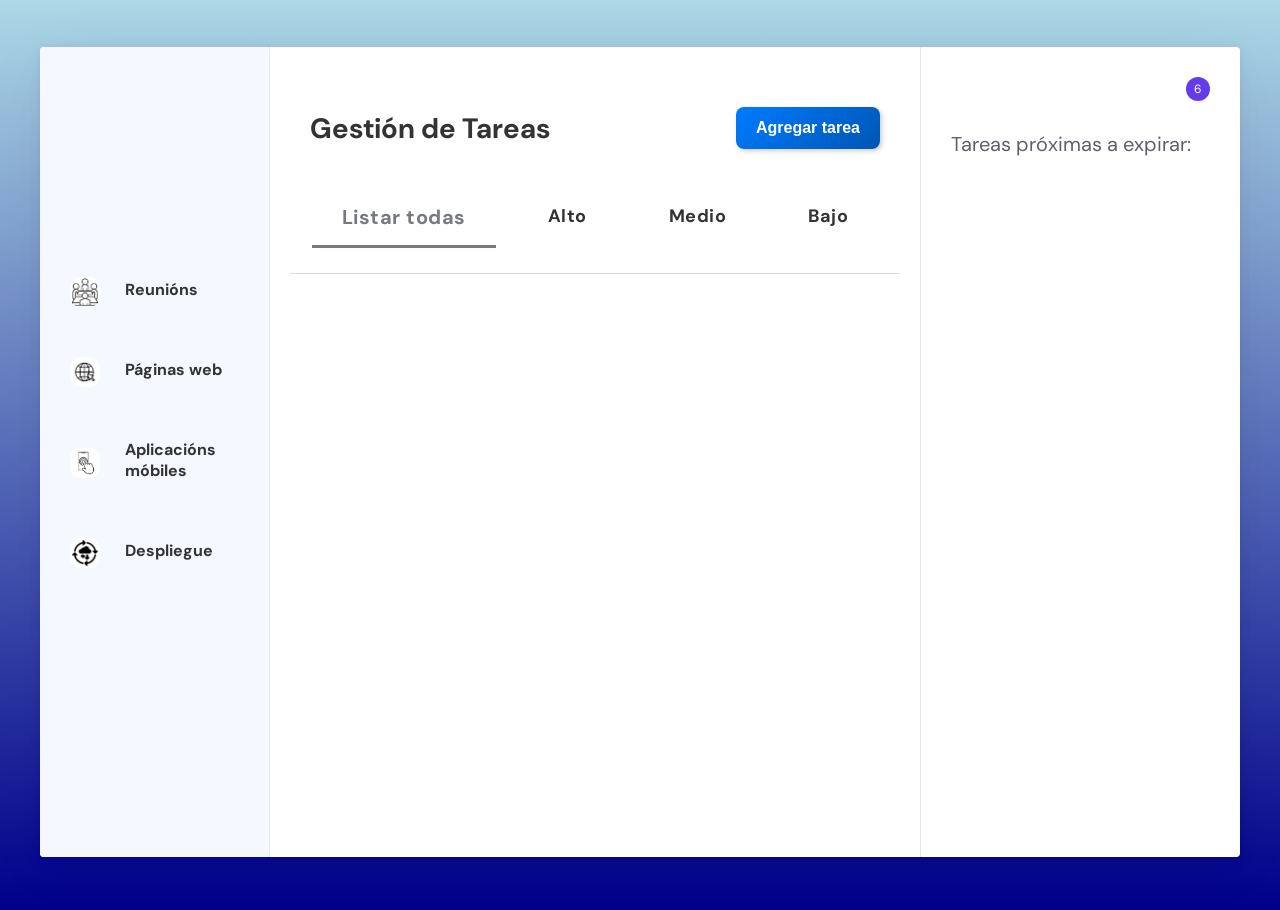
==== index.html @ d854b8dd "x" ====
<!DOCTYPE html>
<html lang="ht
" dir="ltr">

<head>
  <meta charset="utf-8">
  <title>Gestor de Tareas</title>
  <link rel="stylesheet" href="style.css">
</head>

<body>
  <div class="task-manager">
    <!-- left bar starts -->
    <div class="left-bar">
      <div class="upper-part">
        <!-- <div class="actions">
          <div class="circle"></div>
          <div class="circle-2"></div>
        </div> -->
      </div>

      <!-- left content starts -->
      <div class="left-content">
        <ul class="action-list">
          <li class="item">
            <img src="images/reuniones.jpg" alt="task-image" class="task-image-menu"/>
            <input class="nav-priority" name="category-filter" type="radio" id="opt-5" />
            <label class="priority" for="opt-5">Reunións</label>
          </li>
          <li class="item">
            <img src="images/web.jpg" alt="task-image" class="task-image-menu"/>
            <input class="nav-priority" name="category-filter" type="radio" id="opt-6" />
            <label class="priority" for="opt-6">Páginas web</label>
          </li>
          <li class="item">
            <img src="images/aplicaciones.jpg" alt="task-image" class="task-image-menu"/>
            <input class="nav-priority" name="category-filter" type="radio" id="opt-7" />
            <label class="priority" for="opt-7">Aplicacións móbiles</label>
          </li>
          <li class="item">
            <img src="images/despliegue.jpg" alt="task-image" class="task-image-menu"/>
            <input class="nav-priority" name="category-filter" type="radio" id="opt-8" />
            <label class="priority" for="opt-8">Despliegue</label>
          </li>
        </ul>
      </div>
      <!-- left content ends -->
    </div>
    <!-- left bar ends -->

    <!-- page content starts -->
    <div class="page-content">
      <div class="header">
        <div>Gestión de Tareas</div>
        <button id="show-form-btn" class="btn-show-form">Agregar tarea</button>
      </div>


      <div>

      </div>
      <!-- contnet categories starts -->
      <div class="content-categories">
        <div class="label-wrapper">
          <input class="nav-item" name="nav" type="radio" id="opt-1" />
          <label class="category" for="opt-1">Listar todas</label>
        </div>
        <div class="label-wrapper">
          <input class="nav-item" name="nav" type="radio" id="opt-2" checked />
          <label class="category" for="opt-2">Alto</label>
        </div>
        <div class="label-wrapper">
          <input class="nav-item" name="nav" type="radio" id="opt-3" />
          <label class="category" for="opt-3">Medio</label>
        </div>
        <div class="label-wrapper">
          <input class="nav-item" name="nav" type="radio" id="opt-4" />
          <label class="category" for="opt-4">Bajo</label>
        </div>
      </div>
      <!--  -->
      <!-- contemt categories ends -->
      <!-- tasks wrapper starts -->
      <div class="tasks-wrapper">


      </div>
      <!-- tasks wrapper ends -->
    </div>
    <!--  -->
    <!-- page content ends -->

    <!-- right bar starts -->
    <div class="right-bar">
      <div class="top-part">
        <img class="feather feather-users" src="svg/users.svg" alt="" />
        <div class="count">6</div>
      </div>
      <div class="header">Tareas próximas a expirar:</div>
      <div class="right-content">

      </div>
    </div>
    <!-- right bar ends -->


  </div>
    <!-- Formulario para crear tarea (oculto inicialmente) -->
    <div id="task-form-container" class="task-form" style="display: none;">
      <!-- Cerrar formulario -->
      <div class="close-btn" id="close-form-btn">&times;</div> 
      <form action="#" method="POST">
        <div class="form-group">
          <label for="task-name">Nombre de la Tarea</label>
          <input type="text" id="task-name" name="task-name" placeholder="Escribe el nombre de la tarea" required />
        </div>
  
        <div class="form-group">
          <label for="task-description">Descripción</label>
          <textarea id="task-description" name="task-description" placeholder="Escribe una breve descripción" required></textarea>
        </div>
  
        <div class="form-group">
          <label for="task-priority">Prioridad</label>
          <select id="task-priority" name="task-priority" required>
            <option value="alta">Alta</option>
            <option value="media">Media</option>
            <option value="baja">Baja</option>
          </select>
        </div>
  
        <div class="form-group">
          <label for="task-category">Categoría</label>
          <select id="task-category" name="task-category" required>
            <option value="reunion">Reunión</option>
            <option value="dev-web">Desarrollo Página Web</option>
            <option value="dev-app">Desarrollo Aplicación Móvil</option>
            <option value="despliegue">Despliegue</option>
          </select>
        </div>
  
        <div class="form-group">
          <label for="task-image">Imagen de la Tarea</label>
          <input type="file" id="task-image" name="task-image" accept="image/*" />
        </div>
  
        <div class="form-group">
          <label for="task-start-date">Fecha de Inicio</label>
          <input type="date" id="task-start-date" name="task-start-date" required />
        </div>
  
        <div class="form-group">
          <label for="task-end-date">Fecha de Fin</label>
          <input type="date" id="task-end-date" name="task-end-date" required />
        </div>
  
        <button type="submit" class="btn-submit btn-show-form">Guardar</button>
      </form>
    </div>
    
    <div><img src="" alt=""></div>


    <!-- Enlace js -->
  <script src="scriptFuncionalidad.js"></script>
    
</body>

</html>
---- style.css ----
@import url('https://fonts.googleapis.com/css2?family=DM+Sans:wght@400;500;700&display=swap');

* {
  box-sizing: border-box;
  outline: none;
}

:root {
  --bg-color: #f5f8ff;
  --main-color: #353536;
  --secondary-color: #8e92a4;
  --main-text-color: #5d606b;
  --secondary-dark-color: #9496a5;
  --tag-color-one: #e0fbf6;
  --tag-color-text-one: #58c2a9;
  --tag-color-two: #ece7fe;
  --tag-color-text-two: #8972f3;
  --tag-color-three: #fde7ea;
  --tag-color-text-three: #e77f89;
  --tag-color-four: #f7f8fc;
  --tag-color-text-four: #a0a6b5;
  --checkbox-color: #009e90;
  --button-color: #49beb7;
  --box-color: #fff1d6;
  --box-color-2: #d3e6ff;
  --box-color-3: #ffd9d9;
  --box-color-4: #daffe5;
  --task-color: #777982;
}

body,
.item,
.top-part,
.top-part .count {
  display: flex;
  align-items: center;
}

body {
  margin: 0;
  justify-content: center;
  flex-direction: column;
  overflow: auto;
  width: 100%;
  height: 100vh;
  padding: 20px;
  font-family: 'DM Sans', sans-serif;
  font-size: 12px;
  background-image: linear-gradient(lightblue,darkblue);
  background-blend-mode: overlay, multiply, color, normal;
  margin-top: 10px;
}

ul {
  list-style-type: none;
  padding: 0;
}

.task-manager {
  display: flex;
  justify-content: space-between;
  width: 100%;
  max-width: 1200px;
  height: 90vh;
  max-height: 900px;
  background: #fff;
  border-radius: 4px;
  box-shadow: 0 0.3px 2.2px rgba(0, 0, 0, 0.011), 0 0.7px 5.3px rgba(0, 0, 0, 0.016),
    0 1.3px 10px rgba(0, 0, 0, 0.02), 0 2.2px 17.9px rgba(0, 0, 0, 0.024),
    0 4.2px 33.4px rgba(0, 0, 0, 0.029), 0 10px 80px rgba(0, 0, 0, 0.04);
  overflow: hidden;
}

.left-bar {
  background-color: var(--bg-color);
  width: 230px;
  border-right: 1px solid #e3e7f7;
  position: relative;
}

.left-content {
  padding: 40px;

}

.item {
  color: var(--main-color);
  margin-bottom: 14px;
  font-weight: 500;
}

.item img {
  width: 14px;
  height: 14px;
  color: currentcolor;
  margin-right: 10px;
}

/* .actions {
  padding: 12px;
  display: flex;
  justify-content: space-between;
}

.circle {
  border-radius: 50%;
  width: 10px;
  height: 10px;
  background-color: #fe4d46;
  box-shadow: 14px 0 0 0 #fbc023, 28px 0 0 0 #7dd21f;
}

.circle-2 {
  border-radius: 50%;
  width: 4px;
  height: 4px;
  background-color: #d5d7e3;
  box-shadow: -6px 0 0 0 #d5d7e3, 6px 0 0 0 #d5d7e3;
} */

.page-content {
  display: flex;
  flex-direction: column;
  flex: 1;
  padding: 40px 20px 0 20px;
}

/* Cabecera */
.page-content .header {
  display: flex;
  justify-content: space-between;
  align-items: center;
  padding: 20px;
  color: #333;
  
}

.page-content .header div {
  font-size: 28px;
  font-weight: bold;
  color: linear-gradient(135deg, #007bff, #0056b3);
}


.content-categories {
  display: flex;
  justify-content: space-evenly;
  width: 100%;
  border-bottom: 1px solid #ddd;
  padding: 20px 0;
}

.nav-item {
  display: none;
}

/* Estilos generales para los filtros */
.category {
  font-weight: bold;
  font-size: 18px;
  letter-spacing: 0.5px;
  padding: 15px 30px;
  transition: all 0.3s ease;
}

/* Ajustes de color cuando un filtro está seleccionado */
#opt-1:checked + label {
  color: var(--task-color);
  border-bottom: 3px solid var(--task-color);
  font-size: 20px; 
}

#opt-2:checked + label { /* Alto (Rojo) */
  color: #e77f89;
  border-bottom: 3px solid #e77f89;
  font-size: 20px;
}

#opt-3:checked + label { /* Medio (Amarillo) */
  color: #fbc023;
  border-bottom: 3px solid #fbc023;
  font-size: 20px;
}

#opt-4:checked + label { /* Bajo (Verde) */
  color: #58c2a9;
  border-bottom: 3px solid #58c2a9;
  font-size: 20px;
}

/* Efecto al pasar el ratón sobre los filtros */
.category:hover {
  opacity: 0.8;
  transform: scale(1.1);
}

/*  */
.task-item {
  display: none;
}

.tasks-wrapper {
  padding: 30px 0;
  flex: 1;
  overflow-y: auto;
  height: 100%;
  padding-right: 8px;
}

.task {
  display: flex;
  justify-content: space-between;
  position: relative;
  margin-bottom: 16px;
  padding-left: 30px;
  color: var(--task-color);
  font-size: 13px;
  font-weight: 500;
}

.task:hover {
  transform: translatex(2px);
}

.task label {
  cursor: pointer;
}

label .label-text {
  position: relative;
}

label .label-text:before {
  content: '';
  position: absolute;
  width: 14px;
  height: 14px;
  border: 1px solid #ddd;
  border-radius: 2px;
  left: -24px;
  transition: 0.2s ease;
}

.task-item:checked + label .label-text:before {
  background-color: var(--checkbox-color);
  border: none;
  background-image: url('svg/check.svg');
  background-repeat: no-repeat;
  background-size: 10px;
  background-position: center;
  border: 1px solid var(--checkbox-color);
}

.tag {
  font-size: 10px;
  padding: 4px 8px;
  border-radius: 20px;
}

.tag.approved {
  background-color: var(--tag-color-one);
  color: var(--tag-color-text-one);
}

.tag.progress {
  background-color: var(--tag-color-two);
  color: var(--tag-color-text-two);
}

.tag.review {
  background-color: var(--tag-color-three);
  color: var(--tag-color-text-three);
}

.tag.waiting {
  background-color: var(--tag-color-four);
  color: var(--tag-color-text-four);
}

.upcoming {
  border-bottom: 1px solid #ddd;
  padding-bottom: 30px;
  margin-bottom: 30px;
}

.members {
  display: flex;
  margin-top: 14px;
}

.members img {
  border-radius: 50%;
  width: 30px;
  height: 30px;
  margin-right: 4px;
  object-fit: cover;
}

.right-bar {
  width: 320px;
  border-left: 1px solid #e3e7f7;
  display: flex;
  flex-direction: column;
}

.right-bar .header {
  font-size: 20px;
  color: var(--main-text-color);
  margin-left: 30px;
}

.top-part {
  padding: 30px;
  align-self: flex-end;
}

.top-part img {
  width: 14px;
  height: 14px;
  color: var(--main-color);
  margin-right: 14px;
}

.top-part .count {
  font-size: 12px;
  border-radius: 50%;
  width: 24px;
  height: 24px;
  background-color: #623ce8;
  color: #fff;
  justify-content: center;
}

.right-content {
  padding: 10px 40px;
  overflow-y: auto;
  flex: 1;
}

.task-box {
  position: relative;
  border-radius: 12px;
  width: 100%;
  margin: 20px 0;
  padding: 16px;
  cursor: pointer;
  box-shadow: 2px 2px 4px 0px rgba(235, 235, 235, 1);
}

.task-box:hover {
  transform: scale(1.02);
}

.time {
  margin-bottom: 6px;
  opacity: 0.4;
  font-size: 10px;
}

.task-name {
  font-size: 14px;
  font-weight: 500;
  opacity: 0.6;
}

.yellow {
  background-color: var(--box-color);
}

.blue {
  background-color: var(--box-color-2);
}

.red {
  background-color: var(--box-color-3);
}

.green {
  background-color: var(--box-color-4);
}

.more-button {
  position: absolute;
  right: 15px;
  top: 15px;
  font-size: 20px;
  background: none;
  border: none;
  color: #8e92a4;
  cursor: pointer;
  padding: 5px;
}

.menu-options {
  position: absolute;
  background: white;
  border: 1px solid #ddd;
  box-shadow: 2px 2px 5px rgba(0, 0, 0, 0.2);
  display: none;
  right: 15px;
  top: 35px;
  z-index: 10;
  border-radius: 5px;
  width: 100px;
}

.menu-options ul {
  list-style: none;
  padding: 0;
  margin: 0;
}

.menu-options ul li {
  padding: 10px;
  cursor: pointer;
  border-bottom: 1px solid #ddd;
  text-align: left;
  font-size: 14px;
  color: #333;
}

.menu-options ul li:hover {
  background: #f0f0f0;
}

.botonAgregarTarea{
  display: flex;
    align-items: end;
    justify-content: end;
    
}

/*Formulario*/

/* Estilo para el formulario, inicialmente oculto */
#task-form-container {
  display: none; 
  position: fixed; 
  top: 0;
  left: 0;
  width: 100%;
  height: 100%;
  background-color: rgba(0, 0, 0, 0.5); 
  z-index: 1000; 
  padding: 20px;
  box-sizing: border-box;
  overflow-y: auto;

}

.task-form {
  background: white;
  margin: 50px auto;
  padding: 20px;
  width: 60%;
  border-radius: 10px;
  box-shadow: 0 4px 8px rgba(0, 0, 0, 0.2);
}

/* Para el botón que muestra el formulario */
.btn-show-form {
  padding: 12px 20px;
  background: linear-gradient(135deg, #007bff, #0056b3);
  color: white;
  font-size: 16px;
  font-weight: bold;
  border: none;
  border-radius: 8px;
  cursor: pointer;
  transition: all 0.3s ease-in-out;
  box-shadow: 2px 2px 5px rgba(0, 0, 0, 0.2);
}

.btn-show-form:hover {
  background-color: #0056b3;
}


/* Botón de cerrar */
.close-btn {
  position: absolute;
  top: 10px;
  right: 10px;
  font-size: 30px;
  font-weight: bold;
  color: #333;
  cursor: pointer;
  background: transparent;
  border: none;
}

.close-btn:hover {
  color: red; 
}

/* Estilos para los elementos del formulario */
.form-group {
  margin-bottom: 15px;
  width: 100%;
}

label {
  display: block;
  font-weight: bold;
  margin-bottom: 5px;
  color: #333;
}

input, textarea, select {
  width: 100%;
  padding: 10px;
  border: 1px solid #ccc;
  border-radius: 5px;
  font-size: 16px;
}

textarea {
  resize: vertical;
  min-height: 80px;
}

/* Botón de enviar */
.btn-submit {
  width: 100%;
  background-color: #007bff;
  color: white;
  padding: 12px;
  border: none;
  border-radius: 5px;
  font-size: 16px;
  cursor: pointer;
  transition: background 0.3s;
  margin-top: 15px;

}

.btn-submit:hover {
  background-color: #d1d8e0;
}

form{
  padding: 70px;
  background-color: white;
  width: 500px;
  margin-left: 37%;
  border-radius: 10px;
  box-shadow: 10px 5px 5px #80beff;
}

/* Estilos generales para la barra izquierda */
.left-content {
  padding: 20px;
  border-radius: 10px;
  margin-top: 180px;
}

/* Estilo de la lista de acciones */
.action-list {
  list-style: none;
  padding: 0;
}

.action-list .item {
  display: flex;
  align-items: center;
  padding: 10px;
  border-radius: 5px;
  transition: background-color 0.3s;
}

.action-list .item:hover {
  background-color: #97a0d3;
  cursor: pointer;
}

/* Ocultar los botones de radio */
.nav-priority {
  display: none;
}

/* Estilo de las etiquetas de prioridad */
.priority {
  font-size: 16px;
  font-weight: bold;
  color: #333;
  padding: 10px 15px;
  border-radius: 5px;
  transition: background-color 0.3s, color 0.3s;
  cursor: pointer;
}

/* Cambiar el fondo cuando se selecciona una prioridad */
.nav-priority:checked + .priority {
  background-color: #333;
  width: 100%;
  color: white;
}

.task-image-wrapper {
  display: flex;
  justify-content: center;
  align-items: center;
  width: 100%;
  padding: 10px;
}

.task-image {
  width: 100px;
  max-width: 300px;
  height: 100px; 
  object-fit: cover; 
  border-radius: 10px;
  box-shadow: 0px 4px 8px rgba(0, 0, 0, 0.2);
}

.task-image-menu {
  width: 100%;
  max-width: 300px;
  height: 200px; 
  object-fit: cover;
  border-radius: 10px;
}

/* Scrollbar para navegadores WebKit (Chrome, Edge, Safari) */
::-webkit-scrollbar {
  width: 10px; 
  border-radius: 10px;
  background: transparent;
}

/* Fondo de la barra de desplazamiento */
::-webkit-scrollbar-track {
  background: rgba(209, 206, 206, 0.1);
  backdrop-filter: blur(10px);
  border-radius: 10px;
  transition: all 0.3s ease-in-out;
}

/* Barra desplazable (thumb) con efecto neón */
::-webkit-scrollbar-thumb {
  border-radius: 10px;
  box-shadow: 0px 0px 12px rgba(0, 214, 255, 0.8);
  transition: all 0.3s ease-in-out;
}

/* Efecto al pasar el mouse */
::-webkit-scrollbar-thumb:hover {
  background: linear-gradient(180deg, rgba(0, 99, 255, 1), rgba(0, 180, 255, 1));
  box-shadow: 0px 0px 20px rgba(0, 214, 255, 1);
  transform: scale(1.1); 
}

@media screen and (max-width: 900px) {
  .left-bar {
    display: none;
  }
}
@media screen and (max-width: 700px) {
  .task-manager {
    flex-direction: column;
    overflow-y: auto;
  }
  .right-bar,
  .page-content {
    width: 100%;
    display: block;
  }
  .tasks-wrapper {
    height: auto;
  }
}
@media screen and (max-width: 520px) {
  .page-content {
    padding: 40px 10px 0 10px;
  }
  .right-content {
    padding: 10px 16px;
  }
  .category {
    padding: 20px;
  }
}

/*estilos de barra lateral ---------------------------------------------------------*/
.left-bar .task-image-menu {
  width: 30px;   /* Ajusta el ancho deseado */
  height: 30px;  /* Ajusta el alto deseado */
  object-fit: cover; /* Para mantener la proporción y recortar si es necesario */
}

.task-card {
  margin: 10px;
  border-radius: 20px; /* Se aplica a toda la tarjeta */
  padding: 10px;
  width: 91%;
  box-shadow: 2px 2px 10px rgba(0, 0, 0, 0.1);
  transition: transform 0.2s ease-in-out;
}

.task-card:hover {
  transform: scale(1.05);
  box-shadow: 4px 4px 20px rgba(0, 0, 0, 0.2);
  background-color: #f9f9f9;
}

.task-derecha {
  padding: 5px;
}
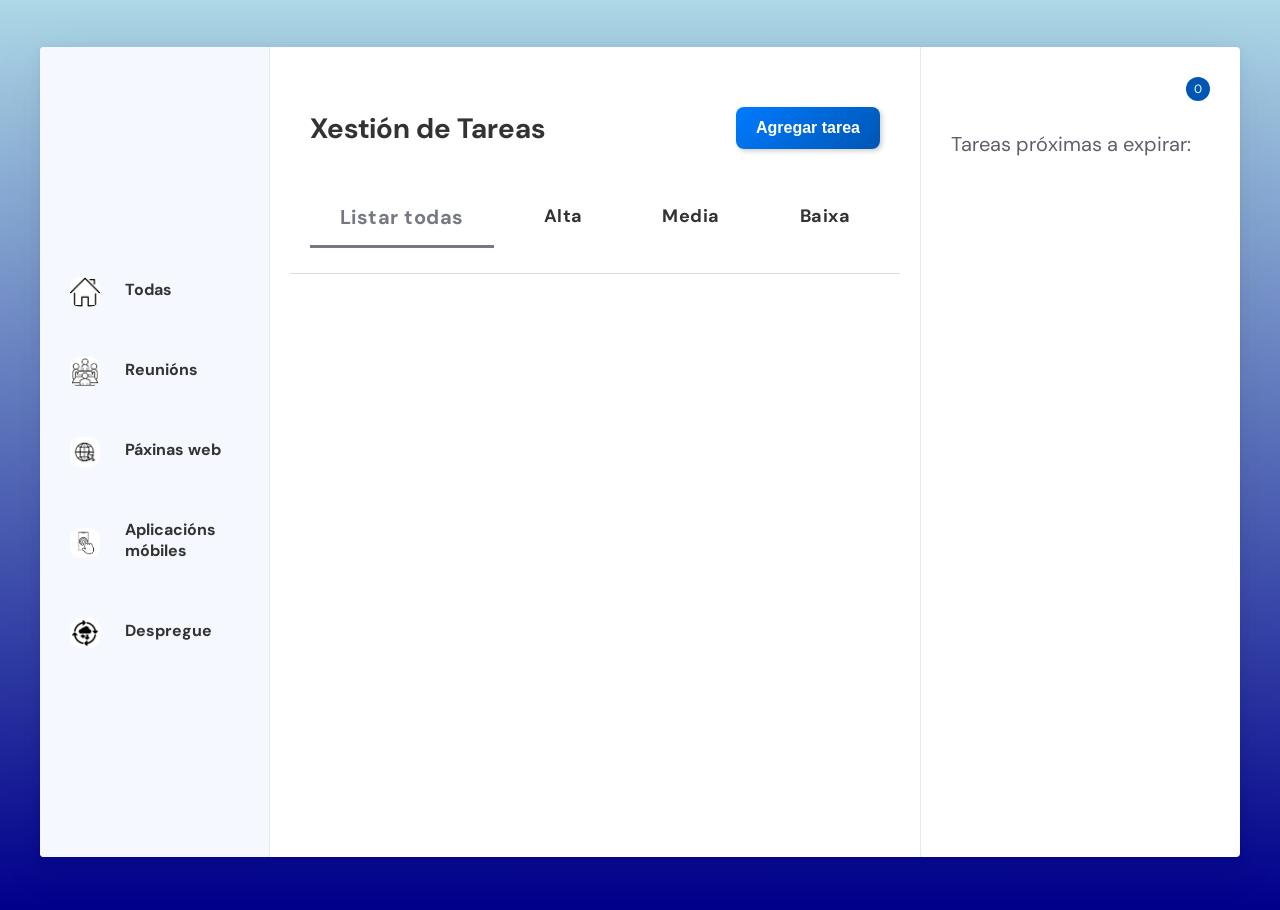
==== commit 5f84328f: "finalizado" ====
--- a/index.html
+++ b/index.html
@@ -12,35 +12,33 @@
   <div class="task-manager">
     <!-- left bar starts -->
     <div class="left-bar">
-      <div class="upper-part">
-        <!-- <div class="actions">
-          <div class="circle"></div>
-          <div class="circle-2"></div>
-        </div> -->
-      </div>
-
       <!-- left content starts -->
       <div class="left-content">
-        <ul class="action-list">
+        <ul class="action-list">          
+          <li class="item">
+            <img src="images/home.jpg" alt="task-image" class="task-image-menu"/>
+            <input class="nav-priority" name="category-filter" type="radio" id="opt-5" />
+            <label class="priority" for="opt-5">Todas</label>
+          </li>
           <li class="item">
             <img src="images/reuniones.jpg" alt="task-image" class="task-image-menu"/>
-            <input class="nav-priority" name="category-filter" type="radio" id="opt-5" />
-            <label class="priority" for="opt-5">Reunións</label>
+            <input class="nav-priority" name="category-filter" type="radio" id="opt-6" />
+            <label class="priority" for="opt-6">Reunións</label>
           </li>
           <li class="item">
             <img src="images/web.jpg" alt="task-image" class="task-image-menu"/>
-            <input class="nav-priority" name="category-filter" type="radio" id="opt-6" />
-            <label class="priority" for="opt-6">Páginas web</label>
+            <input class="nav-priority" name="category-filter" type="radio" id="opt-7" />
+            <label class="priority" for="opt-7">Páxinas web</label>
           </li>
           <li class="item">
             <img src="images/aplicaciones.jpg" alt="task-image" class="task-image-menu"/>
-            <input class="nav-priority" name="category-filter" type="radio" id="opt-7" />
-            <label class="priority" for="opt-7">Aplicacións móbiles</label>
+            <input class="nav-priority" name="category-filter" type="radio" id="opt-8" />
+            <label class="priority" for="opt-8">Aplicacións móbiles</label>
           </li>
           <li class="item">
             <img src="images/despliegue.jpg" alt="task-image" class="task-image-menu"/>
-            <input class="nav-priority" name="category-filter" type="radio" id="opt-8" />
-            <label class="priority" for="opt-8">Despliegue</label>
+            <input class="nav-priority" name="category-filter" type="radio" id="opt-9" />
+            <label class="priority" for="opt-9">Despregue</label>
           </li>
         </ul>
       </div>
@@ -51,14 +49,10 @@
     <!-- page content starts -->
     <div class="page-content">
       <div class="header">
-        <div>Gestión de Tareas</div>
+        <div>Xestión de Tareas</div>
         <button id="show-form-btn" class="btn-show-form">Agregar tarea</button>
       </div>
 
-
-      <div>
-
-      </div>
       <!-- contnet categories starts -->
       <div class="content-categories">
         <div class="label-wrapper">
@@ -67,25 +61,24 @@
         </div>
         <div class="label-wrapper">
           <input class="nav-item" name="nav" type="radio" id="opt-2" checked />
-          <label class="category" for="opt-2">Alto</label>
+          <label class="category" for="opt-2">Alta</label>
         </div>
         <div class="label-wrapper">
           <input class="nav-item" name="nav" type="radio" id="opt-3" />
-          <label class="category" for="opt-3">Medio</label>
+          <label class="category" for="opt-3">Media</label>
         </div>
         <div class="label-wrapper">
           <input class="nav-item" name="nav" type="radio" id="opt-4" />
-          <label class="category" for="opt-4">Bajo</label>
+          <label class="category" for="opt-4">Baixa</label>
         </div>
       </div>
       <!--  -->
       <!-- contemt categories ends -->
-      <!-- tasks wrapper starts -->
+
+      <!-- Contenedor de tareas -->
       <div class="tasks-wrapper">
-
-
       </div>
-      <!-- tasks wrapper ends -->
+      <!-- Termina contenedor de tareas -->
     </div>
     <!--  -->
     <!-- page content ends -->
@@ -111,7 +104,7 @@
       <div class="close-btn" id="close-form-btn">&times;</div> 
       <form action="#" method="POST">
         <div class="form-group">
-          <label for="task-name">Nombre de la Tarea</label>
+          <label for="task-name">Nome da Tarea</label>
           <input type="text" id="task-name" name="task-name" placeholder="Escribe el nombre de la tarea" required />
         </div>
   
@@ -121,26 +114,26 @@
         </div>
   
         <div class="form-group">
-          <label for="task-priority">Prioridad</label>
+          <label for="task-priority">Prioridade</label>
           <select id="task-priority" name="task-priority" required>
             <option value="alta">Alta</option>
             <option value="media">Media</option>
-            <option value="baja">Baja</option>
+            <option value="baja">Baixa</option>
           </select>
         </div>
   
         <div class="form-group">
           <label for="task-category">Categoría</label>
           <select id="task-category" name="task-category" required>
-            <option value="reunion">Reunión</option>
-            <option value="dev-web">Desarrollo Página Web</option>
-            <option value="dev-app">Desarrollo Aplicación Móvil</option>
-            <option value="despliegue">Despliegue</option>
+            <option value="Reunións">Reunións</option>
+            <option value="Desarrollo de páxinas Web">Desarrollo Páxina Web</option>
+            <option value="Desarrollo Aplicación Móbil">Desarrollo Aplicación Móbil</option>
+            <option value="Despregamento">Despregamento</option>
           </select>
         </div>
   
         <div class="form-group">
-          <label for="task-image">Imagen de la Tarea</label>
+          <label for="task-image">Imaxe da Tarea</label>
           <input type="file" id="task-image" name="task-image" accept="image/*" />
         </div>
   
@@ -154,7 +147,7 @@
           <input type="date" id="task-end-date" name="task-end-date" required />
         </div>
   
-        <button type="submit" class="btn-submit btn-show-form">Guardar</button>
+        <button type="submit" class="btn-submit btn-show-form">Gardar</button>
       </form>
     </div>
     
--- a/style.css
+++ b/style.css
@@ -18,7 +18,7 @@
   --tag-color-three: #fde7ea;
   --tag-color-text-three: #e77f89;
   --tag-color-four: #f7f8fc;
-  --tag-color-text-four: #a0a6b5;
+  --tag-color-text-four: #b5a0af;
   --checkbox-color: #009e90;
   --button-color: #49beb7;
   --box-color: #fff1d6;
@@ -96,28 +96,6 @@
   margin-right: 10px;
 }
 
-/* .actions {
-  padding: 12px;
-  display: flex;
-  justify-content: space-between;
-}
-
-.circle {
-  border-radius: 50%;
-  width: 10px;
-  height: 10px;
-  background-color: #fe4d46;
-  box-shadow: 14px 0 0 0 #fbc023, 28px 0 0 0 #7dd21f;
-}
-
-.circle-2 {
-  border-radius: 50%;
-  width: 4px;
-  height: 4px;
-  background-color: #d5d7e3;
-  box-shadow: -6px 0 0 0 #d5d7e3, 6px 0 0 0 #d5d7e3;
-} */
-
 .page-content {
   display: flex;
   flex-direction: column;
@@ -326,7 +304,7 @@
   border-radius: 50%;
   width: 24px;
   height: 24px;
-  background-color: #623ce8;
+  background-color:#0056b3;
   color: #fff;
   justify-content: center;
 }
@@ -436,11 +414,10 @@
 #task-form-container {
   display: none; 
   position: fixed; 
-  top: 0;
-  left: 0;
+  top: -50px;
   width: 100%;
   height: 100%;
-  background-color: rgba(0, 0, 0, 0.5); 
+  background-color: rgba(0, 0, 0, 0.589); 
   z-index: 1000; 
   padding: 20px;
   box-sizing: border-box;
@@ -475,11 +452,11 @@
   background-color: #0056b3;
 }
 
-
 /* Botón de cerrar */
 .close-btn {
   position: absolute;
-  top: 10px;
+  top: 30px;
+  margin-right: 720px;
   right: 10px;
   font-size: 30px;
   font-weight: bold;
@@ -501,6 +478,7 @@
 
 label {
   display: block;
+  font-size: 20px;
   font-weight: bold;
   margin-bottom: 5px;
   color: #333;
@@ -639,17 +617,202 @@
 /* Barra desplazable (thumb) con efecto neón */
 ::-webkit-scrollbar-thumb {
   border-radius: 10px;
-  box-shadow: 0px 0px 12px rgba(0, 214, 255, 0.8);
   transition: all 0.3s ease-in-out;
 }
 
 /* Efecto al pasar el mouse */
 ::-webkit-scrollbar-thumb:hover {
   background: linear-gradient(180deg, rgba(0, 99, 255, 1), rgba(0, 180, 255, 1));
-  box-shadow: 0px 0px 20px rgba(0, 214, 255, 1);
   transform: scale(1.1); 
 }
 
+/*estilos de barra lateral*/
+.left-bar .task-image-menu {
+  width: 30px;
+  height: 30px; 
+  object-fit: cover; 
+}
+
+.task-card {
+  margin: 10px;
+  border-radius: 20px;
+  padding: 10px;
+  width: 91%;
+  box-shadow: 2px 2px 10px rgba(0, 0, 0, 0.1);
+  transition: transform 0.2s ease-in-out;
+}
+
+.task-card:hover {
+  transform: scale(1.05);
+  box-shadow: 4px 4px 20px rgba(0, 0, 0, 0.2);
+  background-color: #f9f9f9;
+}
+
+.task-derecha {
+  padding: 5px;
+}
+
+/* Estilos generales para la tarea */
+.task-content {
+  display: flex;
+  align-items: center;
+  background: white;
+  border-radius: 12px;
+  padding: 15px;
+  box-shadow: 0px 4px 8px rgba(0, 0, 0, 0.2);
+  transition: transform 0.3s ease-in-out;
+}
+
+.task-content:hover {
+  transform: scale(1.02);
+}
+
+/* Imagen de la tarea */
+.task-image-wrapper {
+  flex: 0 0 120px;
+  height: 120px;
+  display: flex;
+  justify-content: center;
+  align-items: center;
+  overflow: hidden;
+  border-radius: 10px;
+  background: #f0f0f0;
+  margin-right: 15px;
+}
+
+.task-image {
+  width: 100%;
+  height: 100%;
+  object-fit: cover;
+  border-radius: 10px;
+}
+
+/* Información de la tarea */
+.task-info {
+  flex: 1;
+  display: flex;
+  flex-direction: column;
+  gap: 5px;
+}
+
+.task-name {
+  font-size: 16px;
+  font-weight: bold;
+  color: rgba(0, 99, 255, 1);
+}
+
+.task-desc {
+  font-size: 14px;
+  color: #666;
+}
+
+.task-priority {
+  font-size: 14px;
+  font-weight: bold;
+}
+
+.task-category {
+  font-size: 14px;
+  color: #555;
+}
+
+/* Estilos para las prioridades */
+.priority-alta {
+  color: red;
+  font-weight: bold;
+}
+
+.priority-media {
+  color: orange;
+  font-weight: bold;
+}
+
+.priority-baja {
+  color: green;
+  font-weight: bold;
+}
+
+/* Botón de más opciones */
+.more-button {
+  background: none;
+  border: none;
+  font-size: 18px;
+  cursor: pointer;
+  margin-left: auto;
+}
+
+.more-button:hover {
+  color: #007bff;
+}
+
+/* Menú de opciones */
+.menu-options {
+  display: none;
+  position: absolute;
+  right: 10px;
+  top: 40px;
+  background: white;
+  border-radius: 5px;
+  box-shadow: 0 2px 5px rgba(0, 0, 0, 0.2);
+  z-index: 10;
+}
+
+.menu-options ul {
+  list-style: none;
+  padding: 0;
+  margin: 0;
+}
+
+.menu-options ul li {
+  padding: 10px;
+  cursor: pointer;
+  font-size: 14px;
+}
+
+.menu-options ul li:hover {
+  background: #f0f0f0;
+}
+
+/* Estilos para las fechas */
+.task-dates {
+  display: flex;
+  align-items: end;
+  justify-content: end;
+  gap: 10px;
+  font-size: 12px;
+  font-weight: bold;
+  color: #333;
+  margin-bottom: 10px;
+  margin-right: 8px;
+}
+
+.task-start, .task-end {
+  font-size: 13px;
+  font-weight: bold;
+  border-radius: 5px;
+  padding: 2px 6px;
+}
+
+.task-start {
+  color: #155724; 
+}
+
+.task-end {
+  color: #721c24; 
+}
+
+.task-start i {
+  color: #28a745;
+  margin-right: 5px;
+}
+
+.task-end i {
+  color: #dc3545;
+  margin-right: 5px;
+}
+
+
+/* Estilos responsivos para móviles */
 @media screen and (max-width: 900px) {
   .left-bar {
     display: none;
@@ -681,28 +844,3 @@
   }
 }
 
-/*estilos de barra lateral ---------------------------------------------------------*/
-.left-bar .task-image-menu {
-  width: 30px;   /* Ajusta el ancho deseado */
-  height: 30px;  /* Ajusta el alto deseado */
-  object-fit: cover; /* Para mantener la proporción y recortar si es necesario */
-}
-
-.task-card {
-  margin: 10px;
-  border-radius: 20px; /* Se aplica a toda la tarjeta */
-  padding: 10px;
-  width: 91%;
-  box-shadow: 2px 2px 10px rgba(0, 0, 0, 0.1);
-  transition: transform 0.2s ease-in-out;
-}
-
-.task-card:hover {
-  transform: scale(1.05);
-  box-shadow: 4px 4px 20px rgba(0, 0, 0, 0.2);
-  background-color: #f9f9f9;
-}
-
-.task-derecha {
-  padding: 5px;
-}
